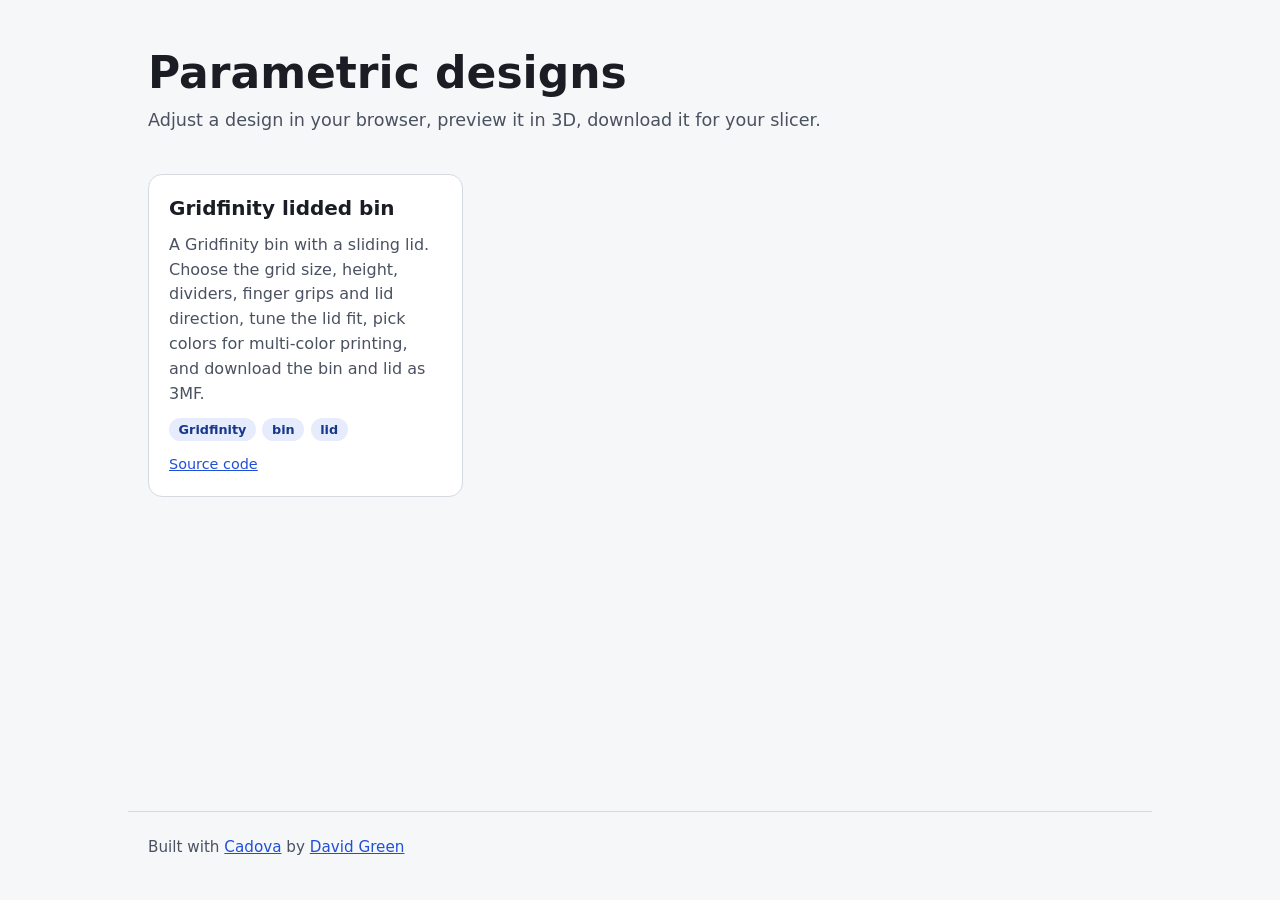
==== index.html @ f5f13fb9 "Add a landing page for the parametric design customizers A static page that lists customizers from c" ====
<!DOCTYPE html>
<html lang="en">
<head>
  <meta charset="utf-8">
  <meta name="viewport" content="width=device-width, initial-scale=1">
  <title>Parametric designs: 3D-printable customizers built with Cadova</title>
  <meta name="description" content="Parametric 3D-printable designs built with Cadova. Adjust a design in your browser, preview it in 3D, download it for your slicer.">
  <meta name="color-scheme" content="light dark">
  <link rel="icon" href="favicon.svg" type="image/svg+xml">
  <link rel="stylesheet" href="style.css">
</head>
<body>
  <header class="site-header">
    <h1>Parametric designs</h1>
    <p class="subtitle">Adjust a design in your browser, preview it in 3D, download it for your slicer.</p>
  </header>
  <main id="main">
    <h2 class="visually-hidden">Customizers</h2>
    <ul id="cards" class="cards" aria-live="polite"></ul>
    <noscript>
      <p>JavaScript is off, so here is a plain list of designs.</p>
      <ul class="plain-list">
        <li><a href="/Cadovafinity/">Gridfinity lidded bin</a></li>
      </ul>
    </noscript>
  </main>
  <footer class="site-footer">
    <p>Built with <a href="https://cadova.org">Cadova</a> by <a href="https://github.com/XeresRazor">David Green</a></p>
  </footer>
  <script src="script.js" defer></script>
</body>
</html>
---- style.css ----
:root {
  color-scheme: light dark;
  --bg: #f6f7f9;
  --surface: #ffffff;
  --text: #1a1d23;
  --muted: #4a5160;
  --border: #d5d9e0;
  --accent: #1f4fd8;
  --pill-bg: #e6ecfb;
  --pill-text: #17378f;
  --focus: #b45309;
}
@media (prefers-color-scheme: dark) {
  :root {
    --bg: #12141a;
    --surface: #1b1e27;
    --text: #eceef3;
    --muted: #a9b0bf;
    --border: #333847;
    --accent: #8fb0ff;
    --pill-bg: #27325a;
    --pill-text: #d3e0ff;
    --focus: #fbbf24;
  }
}
* { box-sizing: border-box; }
body {
  margin: 0;
  min-height: 100vh;
  display: flex;
  flex-direction: column;
  background: var(--bg);
  color: var(--text);
  font: 1rem/1.55 system-ui, -apple-system, "Segoe UI", Roboto, "Helvetica Neue", Arial, sans-serif;
}
a { color: var(--accent); }
a:focus-visible { outline: 3px solid var(--focus); outline-offset: 3px; border-radius: 4px; }
.site-header, main, .site-footer { width: 100%; max-width: 64rem; margin: 0 auto; padding-inline: 1.25rem; }
.site-header { padding-block: 3rem 1.5rem; }
h1 { margin: 0 0 .5rem; font-size: clamp(1.9rem, 5vw, 2.75rem); line-height: 1.15; }
.subtitle { margin: 0; color: var(--muted); font-size: 1.1rem; }
main { flex: 1; padding-block: 1rem 2rem; }
.visually-hidden {
  position: absolute; width: 1px; height: 1px; margin: -1px; padding: 0;
  overflow: hidden; clip: rect(0 0 0 0); white-space: nowrap; border: 0;
}
.cards, .plain-list, .tags { list-style: none; margin: 0; padding: 0; }
.cards {
  display: grid;
  grid-template-columns: repeat(auto-fill, minmax(18rem, 1fr));
  gap: 1.25rem;
}
.card {
  position: relative;
  display: flex;
  flex-direction: column;
  gap: .75rem;
  padding: 1.25rem;
  background: var(--surface);
  border: 1px solid var(--border);
  border-radius: 14px;
  transition: transform .15s ease, border-color .15s ease, box-shadow .15s ease;
}
.card:hover, .card:focus-within { border-color: var(--accent); box-shadow: 0 4px 16px rgb(0 0 0 / .12); }
.card:hover { transform: translateY(-2px); }
.card-title { margin: 0; font-size: 1.25rem; line-height: 1.3; }
.card-link { color: var(--text); text-decoration: none; }
.card-link::after { content: ""; position: absolute; inset: 0; border-radius: 14px; }
.card-link:hover { text-decoration: underline; }
.card-link:focus-visible { outline: none; }
.card:has(.card-link:focus-visible) { outline: 3px solid var(--focus); outline-offset: 3px; }
.card-desc { margin: 0; color: var(--muted); }
.tags { display: flex; flex-wrap: wrap; gap: .4rem; }
.tag { padding: .1rem .6rem; border-radius: 999px; background: var(--pill-bg); color: var(--pill-text); font-size: .8rem; font-weight: 600; }
.card-meta { margin: auto 0 0; font-size: .9rem; color: var(--muted); }
.card-source { position: relative; z-index: 1; }
.message { grid-column: 1 / -1; padding: 1rem 1.25rem; border: 1px solid var(--border); border-radius: 14px; background: var(--surface); }
.message p { margin: 0 0 .5rem; }
.button { display: inline-block; padding: .6rem 1.1rem; border-radius: 10px; background: var(--accent); color: var(--bg); font-weight: 600; text-decoration: none; }
.button:hover { text-decoration: underline; }
.site-footer { padding-block: 1.5rem 2.5rem; color: var(--muted); border-top: 1px solid var(--border); font-size: .95rem; }
.site-footer p { margin: 0; }
@media (max-width: 40rem) {
  .site-header { padding-block: 2rem 1rem; }
  .cards { grid-template-columns: 1fr; }
}
@media (prefers-reduced-motion: reduce) {
  *, *::before, *::after { transition: none !important; animation: none !important; scroll-behavior: auto !important; }
  .card:hover { transform: none; }
}
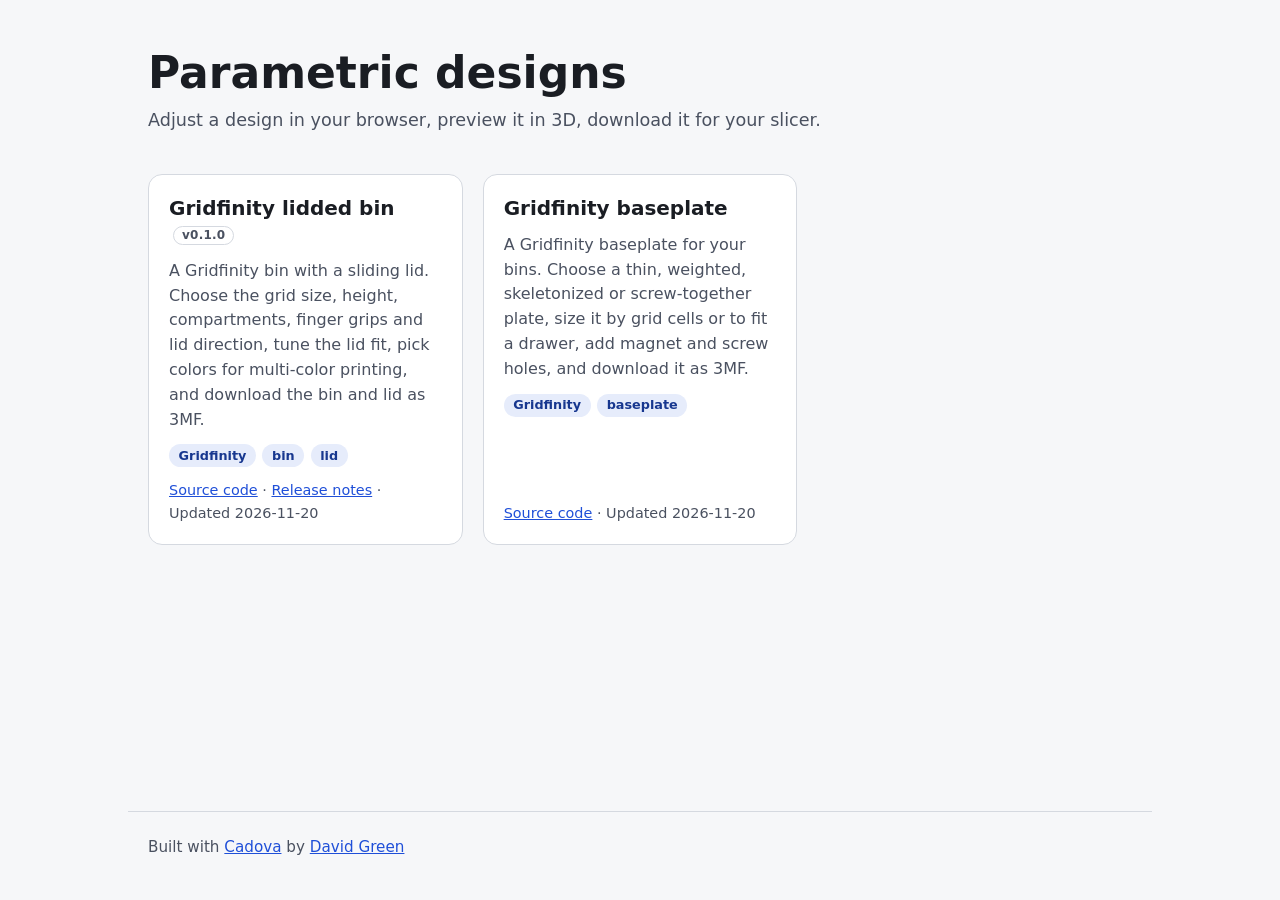
==== commit b2ad0e3e: "Link the lidded bin at its new address and add the baseplate card The lidded bin moved to /Cadovafin" ====
--- a/index.html
+++ b/index.html
@@ -20,7 +20,8 @@
     <noscript>
       <p>JavaScript is off, so here is a plain list of designs.</p>
       <ul class="plain-list">
-        <li><a href="/Cadovafinity/">Gridfinity lidded bin</a></li>
+        <li><a href="/Cadovafinity/bins/lidded/">Gridfinity lidded bin</a></li>
+        <li><a href="/Cadovafinity/baseplate/">Gridfinity baseplate</a></li>
       </ul>
     </noscript>
   </main>
--- a/style.css
+++ b/style.css
@@ -65,6 +65,7 @@
 .card:hover { transform: translateY(-2px); }
 .card-title { margin: 0; font-size: 1.25rem; line-height: 1.3; }
 .card-link { color: var(--text); text-decoration: none; }
+.version { display: inline-block; vertical-align: middle; margin-left: .25rem; padding: .05rem .5rem; border: 1px solid var(--border); border-radius: 999px; color: var(--muted); font-size: .75rem; font-weight: 600; letter-spacing: .02em; }
 .card-link::after { content: ""; position: absolute; inset: 0; border-radius: 14px; }
 .card-link:hover { text-decoration: underline; }
 .card-link:focus-visible { outline: none; }
